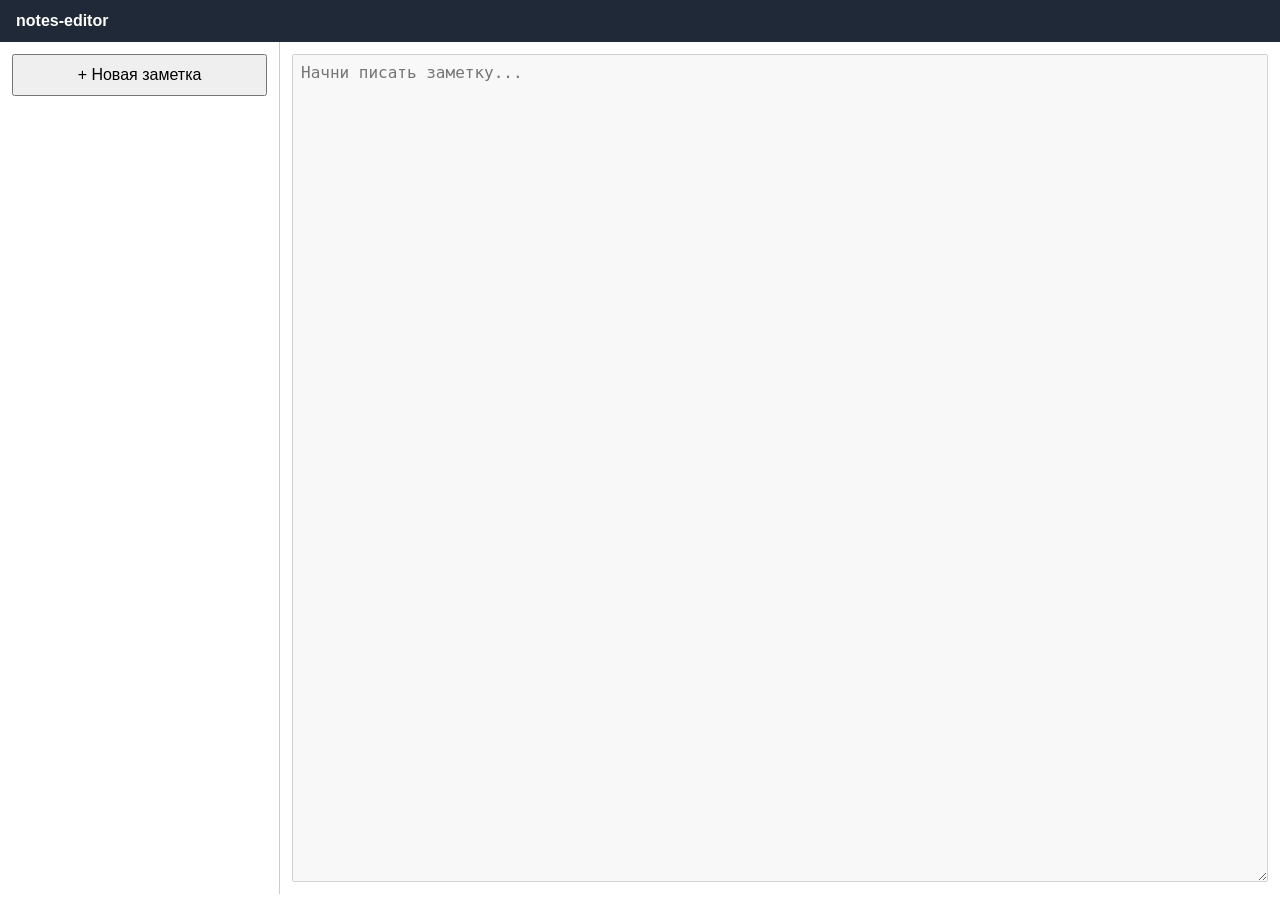
==== index.html @ 99c5b1de "Update index.html" ====
<!DOCTYPE html>
<html lang="ru">
<head>
  <meta charset="UTF-8">
  <meta name="viewport" content="width=device-width, initial-scale=1">
  <title>notes-editor</title>
  <style>
    * { box-sizing: border-box; }
    body { margin: 0; font-family: sans-serif; }
    header { padding: 12px 16px; background: #1f2937; color: #fff; }
    .tabs { display: none; }
    .app { display: flex; height: calc(100vh - 48px); }
    .list { width: 280px; border-right: 1px solid #ccc; padding: 12px; overflow-y: auto; }
    .editor { flex: 1; padding: 12px; }
    .editor textarea { width: 100%; height: 100%; font-size: 16px; padding: 8px; }
    .new-btn { width: 100%; padding: 10px; font-size: 16px; margin-bottom: 8px; }
    ul { list-style: none; padding: 0; margin: 0; }
    li { padding: 10px; border-bottom: 1px solid #ddd; cursor: pointer; }
    li.active { background: #e5e7eb; font-weight: bold; }
    @media (max-width: 600px) {
      .tabs { display: flex; }
      .tabs button { flex: 1; padding: 12px; font-size: 16px; }
      .app { height: auto; }
      .list, .editor { display: none; width: 100%; border: none; }
      .editor textarea { height: 60vh; }
      .app.show-list .list { display: block; }
      .app.show-editor .editor { display: block; }
    }
  </style>
</head>
<body>
  <header><strong>notes-editor</strong></header>
  <div class="tabs">
    <button onclick="show('list')">Заметки</button>
    <button onclick="show('editor')">Редактор</button>
  </div>
  <div class="app show-list" id="app">
    <aside class="list">
      <button class="new-btn" onclick="createNote()">+ Новая заметка</button>
      <ul id="notes"></ul>
    </aside>
    <main class="editor">
      <textarea id="text" placeholder="Начни писать заметку..." disabled></textarea>
    </main>
  </div>
  <script>
    var KEY = 'notes-editor-notes';
    var app = document.getElementById('app');
    var listEl = document.getElementById('notes');
    var textarea = document.getElementById('text');
    var notes = load();
    var currentId = null;

    function load() {
      try { return JSON.parse(localStorage.getItem(KEY)) || []; }
      catch (e) { return []; }
    }
    function save() {
      localStorage.setItem(KEY, JSON.stringify(notes));
    }
    function show(name) {
      app.className = 'app show-' + name;
    }
    function titleOf(note) {
      var first = note.text.split('\n')[0].trim();
      return first || 'Без названия';
    }
    function render() {
      listEl.innerHTML = '';
      notes.forEach(function (note) {
        var li = document.createElement('li');
        li.textContent = titleOf(note);
        if (note.id === currentId) li.className = 'active';
        li.onclick = function () { openNote(note.id); show('editor'); };
        listEl.appendChild(li);
      });
    }
    function openNote(id) {
      currentId = id;
      var note = notes.find(function (n) { return n.id === id; });
      textarea.disabled = false;
      textarea.value = note ? note.text : '';
      render();
    }
    function createNote() {
      var note = { id: Date.now(), text: '' };
      notes.unshift(note);
      save();
      openNote(note.id);
      show('editor');
      textarea.focus();
    }
    textarea.addEventListener('input', function () {
      var note = notes.find(function (n) { return n.id === currentId; });
      if (!note) return;
      note.text = textarea.value;
      save();
      render();
    });

    render();
    if (notes.length) openNote(notes[0].id);
  </script>
</body>
</html>
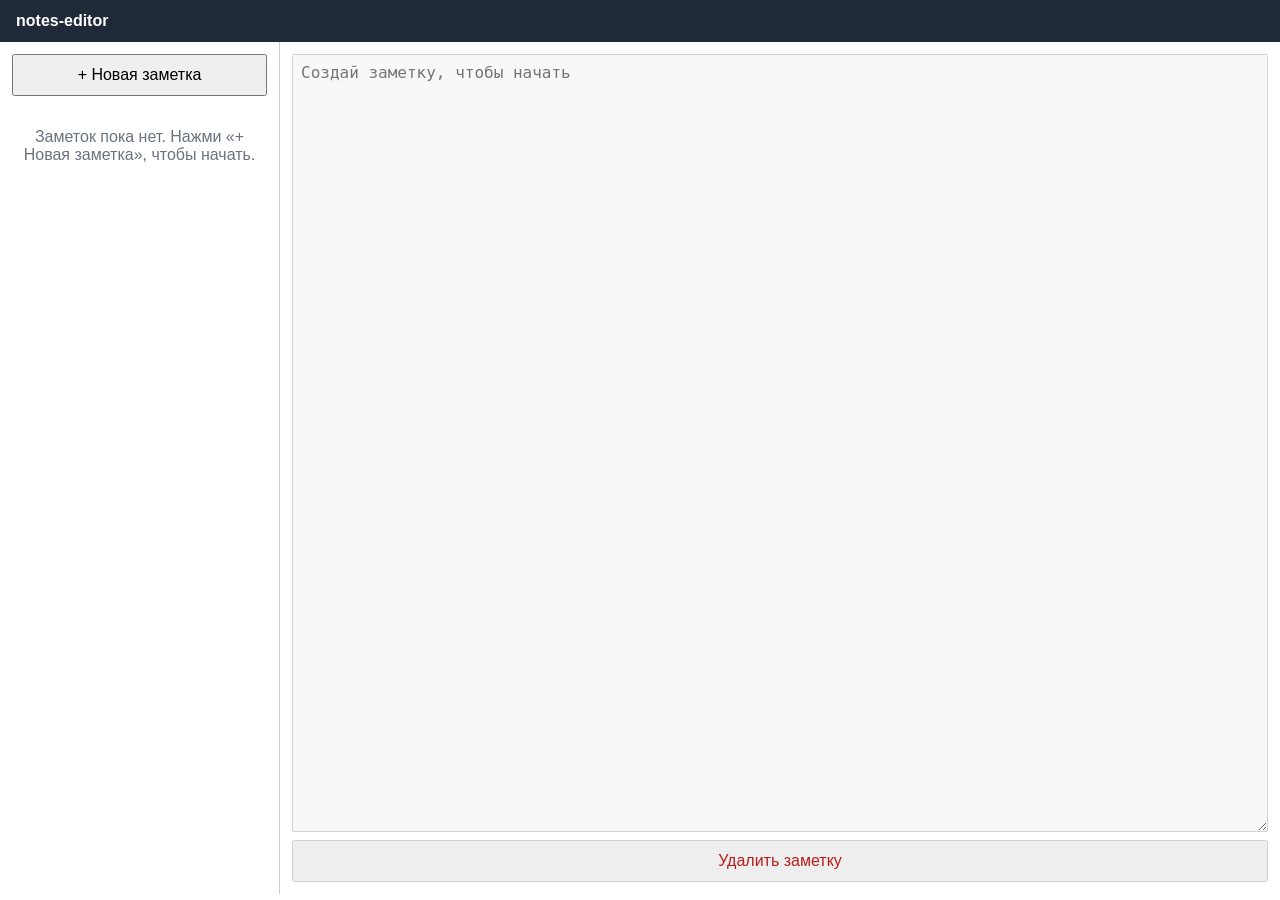
==== commit 8ab9757b: "Update index.html" ====
--- a/index.html
+++ b/index.html
@@ -1,4 +1,3 @@
-
 <!DOCTYPE html>
 <html lang="ru">
 <head>
@@ -12,20 +11,22 @@
     .tabs { display: none; }
     .app { display: flex; height: calc(100vh - 48px); }
     .list { width: 280px; border-right: 1px solid #ccc; padding: 12px; overflow-y: auto; }
-    .editor { flex: 1; padding: 12px; }
-    .editor textarea { width: 100%; height: 100%; font-size: 16px; padding: 8px; }
+    .editor { flex: 1; padding: 12px; display: flex; flex-direction: column; }
+    .editor textarea { width: 100%; flex: 1; font-size: 16px; padding: 8px; }
     .new-btn { width: 100%; padding: 10px; font-size: 16px; margin-bottom: 8px; }
+    .del-btn { margin-top: 8px; padding: 10px; font-size: 16px; color: #b91c1c; }
     ul { list-style: none; padding: 0; margin: 0; }
     li { padding: 10px; border-bottom: 1px solid #ddd; cursor: pointer; }
     li.active { background: #e5e7eb; font-weight: bold; }
+    li.empty { cursor: default; color: #6b7280; border: none; text-align: center; padding: 24px 8px; }
     @media (max-width: 600px) {
       .tabs { display: flex; }
       .tabs button { flex: 1; padding: 12px; font-size: 16px; }
       .app { height: auto; }
       .list, .editor { display: none; width: 100%; border: none; }
-      .editor textarea { height: 60vh; }
+      .editor textarea { height: 60vh; flex: none; }
       .app.show-list .list { display: block; }
-      .app.show-editor .editor { display: block; }
+      .app.show-editor .editor { display: flex; }
     }
   </style>
 </head>
@@ -41,7 +42,8 @@
       <ul id="notes"></ul>
     </aside>
     <main class="editor">
-      <textarea id="text" placeholder="Начни писать заметку..." disabled></textarea>
+      <textarea id="text" placeholder="Создай заметку, чтобы начать" disabled></textarea>
+      <button class="del-btn" id="del" onclick="deleteNote()" disabled>Удалить заметку</button>
     </main>
   </div>
   <script>
@@ -49,6 +51,7 @@
     var app = document.getElementById('app');
     var listEl = document.getElementById('notes');
     var textarea = document.getElementById('text');
+    var delBtn = document.getElementById('del');
     var notes = load();
     var currentId = null;
 
@@ -68,6 +71,13 @@
     }
     function render() {
       listEl.innerHTML = '';
+      if (notes.length === 0) {
+        var empty = document.createElement('li');
+        empty.className = 'empty';
+        empty.textContent = 'Заметок пока нет. Нажми «+ Новая заметка», чтобы начать.';
+        listEl.appendChild(empty);
+        return;
+      }
       notes.forEach(function (note) {
         var li = document.createElement('li');
         li.textContent = titleOf(note);
@@ -80,6 +90,7 @@
       currentId = id;
       var note = notes.find(function (n) { return n.id === id; });
       textarea.disabled = false;
+      delBtn.disabled = false;
       textarea.value = note ? note.text : '';
       render();
     }
@@ -90,6 +101,18 @@
       openNote(note.id);
       show('editor');
       textarea.focus();
+    }
+    function deleteNote() {
+      if (currentId === null) return;
+      if (!confirm('Удалить эту заметку? Это нельзя отменить.')) return;
+      notes = notes.filter(function (n) { return n.id !== currentId; });
+      save();
+      currentId = null;
+      textarea.value = '';
+      textarea.disabled = true;
+      delBtn.disabled = true;
+      render();
+      show('list');
     }
     textarea.addEventListener('input', function () {
       var note = notes.find(function (n) { return n.id === currentId; });
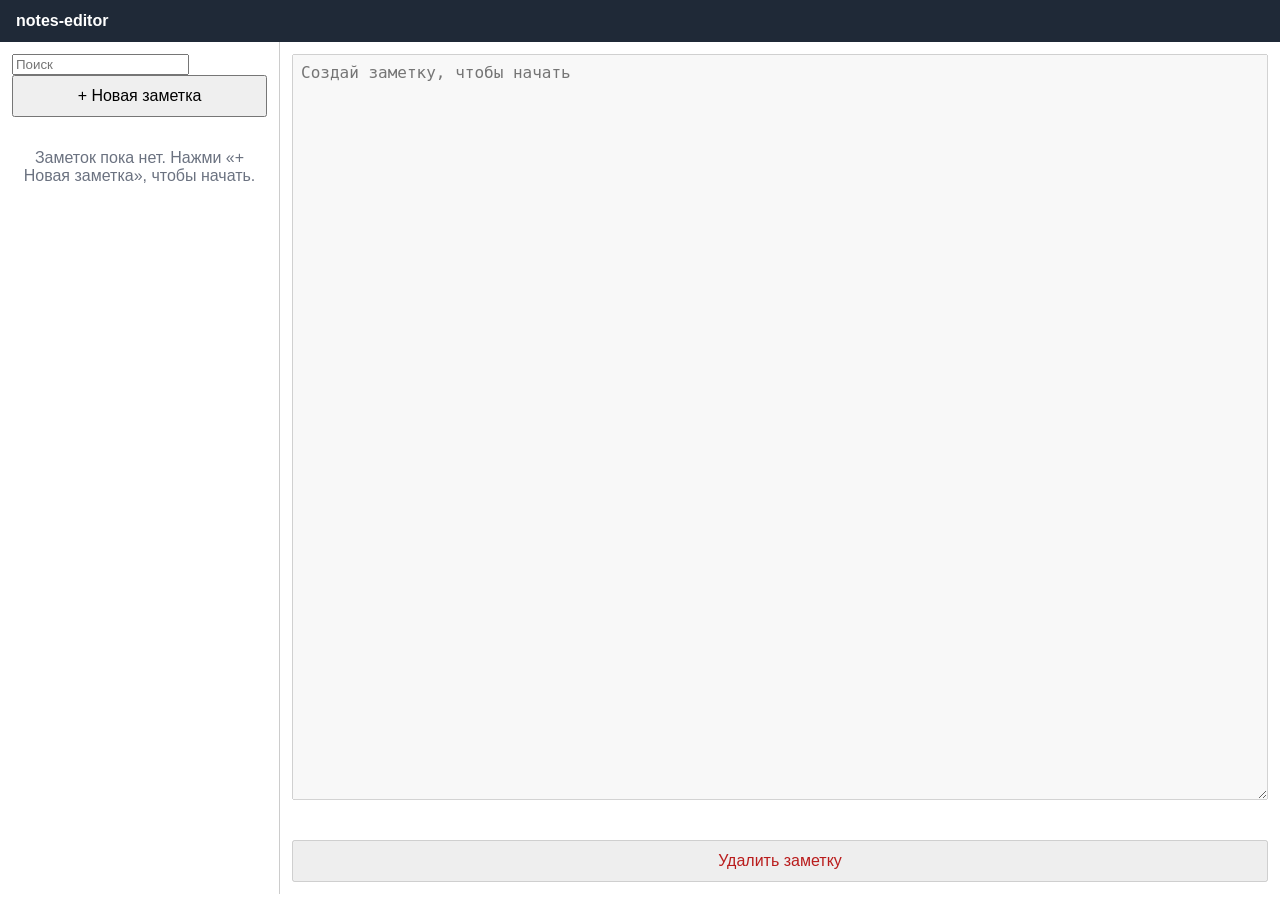
==== commit 4d48eb43: "Update index.html" ====
--- a/index.html
+++ b/index.html
@@ -1,34 +1,11 @@
+
 <!DOCTYPE html>
 <html lang="ru">
 <head>
   <meta charset="UTF-8">
   <meta name="viewport" content="width=device-width, initial-scale=1">
   <title>notes-editor</title>
-  <style>
-    * { box-sizing: border-box; }
-    body { margin: 0; font-family: sans-serif; }
-    header { padding: 12px 16px; background: #1f2937; color: #fff; }
-    .tabs { display: none; }
-    .app { display: flex; height: calc(100vh - 48px); }
-    .list { width: 280px; border-right: 1px solid #ccc; padding: 12px; overflow-y: auto; }
-    .editor { flex: 1; padding: 12px; display: flex; flex-direction: column; }
-    .editor textarea { width: 100%; flex: 1; font-size: 16px; padding: 8px; }
-    .new-btn { width: 100%; padding: 10px; font-size: 16px; margin-bottom: 8px; }
-    .del-btn { margin-top: 8px; padding: 10px; font-size: 16px; color: #b91c1c; }
-    ul { list-style: none; padding: 0; margin: 0; }
-    li { padding: 10px; border-bottom: 1px solid #ddd; cursor: pointer; }
-    li.active { background: #e5e7eb; font-weight: bold; }
-    li.empty { cursor: default; color: #6b7280; border: none; text-align: center; padding: 24px 8px; }
-    @media (max-width: 600px) {
-      .tabs { display: flex; }
-      .tabs button { flex: 1; padding: 12px; font-size: 16px; }
-      .app { height: auto; }
-      .list, .editor { display: none; width: 100%; border: none; }
-      .editor textarea { height: 60vh; flex: none; }
-      .app.show-list .list { display: block; }
-      .app.show-editor .editor { display: flex; }
-    }
-  </style>
+  <link rel="stylesheet" href="style.css">
 </head>
 <body>
   <header><strong>notes-editor</strong></header>
@@ -38,92 +15,16 @@
   </div>
   <div class="app show-list" id="app">
     <aside class="list">
+      <input id="search" placeholder="Поиск">
       <button class="new-btn" onclick="createNote()">+ Новая заметка</button>
       <ul id="notes"></ul>
     </aside>
     <main class="editor">
       <textarea id="text" placeholder="Создай заметку, чтобы начать" disabled></textarea>
+      <div id="preview" class="preview"></div>
       <button class="del-btn" id="del" onclick="deleteNote()" disabled>Удалить заметку</button>
     </main>
   </div>
-  <script>
-    var KEY = 'notes-editor-notes';
-    var app = document.getElementById('app');
-    var listEl = document.getElementById('notes');
-    var textarea = document.getElementById('text');
-    var delBtn = document.getElementById('del');
-    var notes = load();
-    var currentId = null;
-
-    function load() {
-      try { return JSON.parse(localStorage.getItem(KEY)) || []; }
-      catch (e) { return []; }
-    }
-    function save() {
-      localStorage.setItem(KEY, JSON.stringify(notes));
-    }
-    function show(name) {
-      app.className = 'app show-' + name;
-    }
-    function titleOf(note) {
-      var first = note.text.split('\n')[0].trim();
-      return first || 'Без названия';
-    }
-    function render() {
-      listEl.innerHTML = '';
-      if (notes.length === 0) {
-        var empty = document.createElement('li');
-        empty.className = 'empty';
-        empty.textContent = 'Заметок пока нет. Нажми «+ Новая заметка», чтобы начать.';
-        listEl.appendChild(empty);
-        return;
-      }
-      notes.forEach(function (note) {
-        var li = document.createElement('li');
-        li.textContent = titleOf(note);
-        if (note.id === currentId) li.className = 'active';
-        li.onclick = function () { openNote(note.id); show('editor'); };
-        listEl.appendChild(li);
-      });
-    }
-    function openNote(id) {
-      currentId = id;
-      var note = notes.find(function (n) { return n.id === id; });
-      textarea.disabled = false;
-      delBtn.disabled = false;
-      textarea.value = note ? note.text : '';
-      render();
-    }
-    function createNote() {
-      var note = { id: Date.now(), text: '' };
-      notes.unshift(note);
-      save();
-      openNote(note.id);
-      show('editor');
-      textarea.focus();
-    }
-    function deleteNote() {
-      if (currentId === null) return;
-      if (!confirm('Удалить эту заметку? Это нельзя отменить.')) return;
-      notes = notes.filter(function (n) { return n.id !== currentId; });
-      save();
-      currentId = null;
-      textarea.value = '';
-      textarea.disabled = true;
-      delBtn.disabled = true;
-      render();
-      show('list');
-    }
-    textarea.addEventListener('input', function () {
-      var note = notes.find(function (n) { return n.id === currentId; });
-      if (!note) return;
-      note.text = textarea.value;
-      save();
-      render();
-    });
-
-    render();
-    if (notes.length) openNote(notes[0].id);
-  </script>
+  <script src="script.js"></script>
 </body>
 </html>
--- a/style.css
+++ b/style.css
@@ -0,0 +1,108 @@
+* { 
+  box-sizing: border-box;
+}
+
+body { 
+  margin: 0; font-family: sans-serif; 
+}
+
+header { 
+  padding: 12px 16px; 
+  background: #1f2937; color: #fff; 
+}
+
+.tabs { 
+  display: none; 
+}
+
+.app { 
+  display: flex; 
+  height: calc(100vh - 48px); 
+}
+
+.list { 
+  width: 280px; 
+  border-right: 1px solid #ccc; 
+  padding: 12px; 
+  overflow-y: auto; 
+}
+
+.editor { 
+  flex: 1; 
+  padding: 12px; 
+  display: flex; 
+  flex-direction: column; 
+}
+
+.editor textarea { 
+  width: 100%; 
+  flex: 1; 
+  font-size: 16px; 
+  padding: 8px; 
+}
+
+.new-btn { 
+  width: 100%; 
+  padding: 10px; 
+  font-size: 16px; 
+  margin-bottom: 8px; 
+}
+
+.del-btn { 
+  margin-top: 8px; 
+  padding: 10px; 
+  font-size: 16px; 
+  color: #b91c1c; 
+}
+
+ul { 
+  list-style: none; 
+  padding: 0; margin: 0; 
+}
+
+li { padding: 10px; 
+    border-bottom: 1px solid #ddd; 
+    cursor: pointer; 
+   }
+
+li.active { 
+  background: #e5e7eb; 
+  font-weight: bold; 
+}
+
+li.empty { 
+  cursor: default; 
+  color: #6b7280; 
+  border: none; 
+  text-align: center; 
+  padding: 24px 8px; 
+}
+
+@media (max-width: 600px) {
+  .tabs { 
+    display: flex; 
+  }
+  .tabs button { 
+    flex: 1; 
+    padding: 12px; 
+    font-size: 16px; 
+  }
+  .app { 
+    height: auto; 
+  }
+  .list, .editor { 
+    display: none; 
+    width: 100%; 
+    border: none; 
+  }
+  .editor textarea { 
+    height: 60vh; 
+    flex: none; 
+  }
+  .app.show-list .list { 
+    display: block; 
+  }
+  .app.show-editor .editor { 
+    display: flex; 
+  }
+}
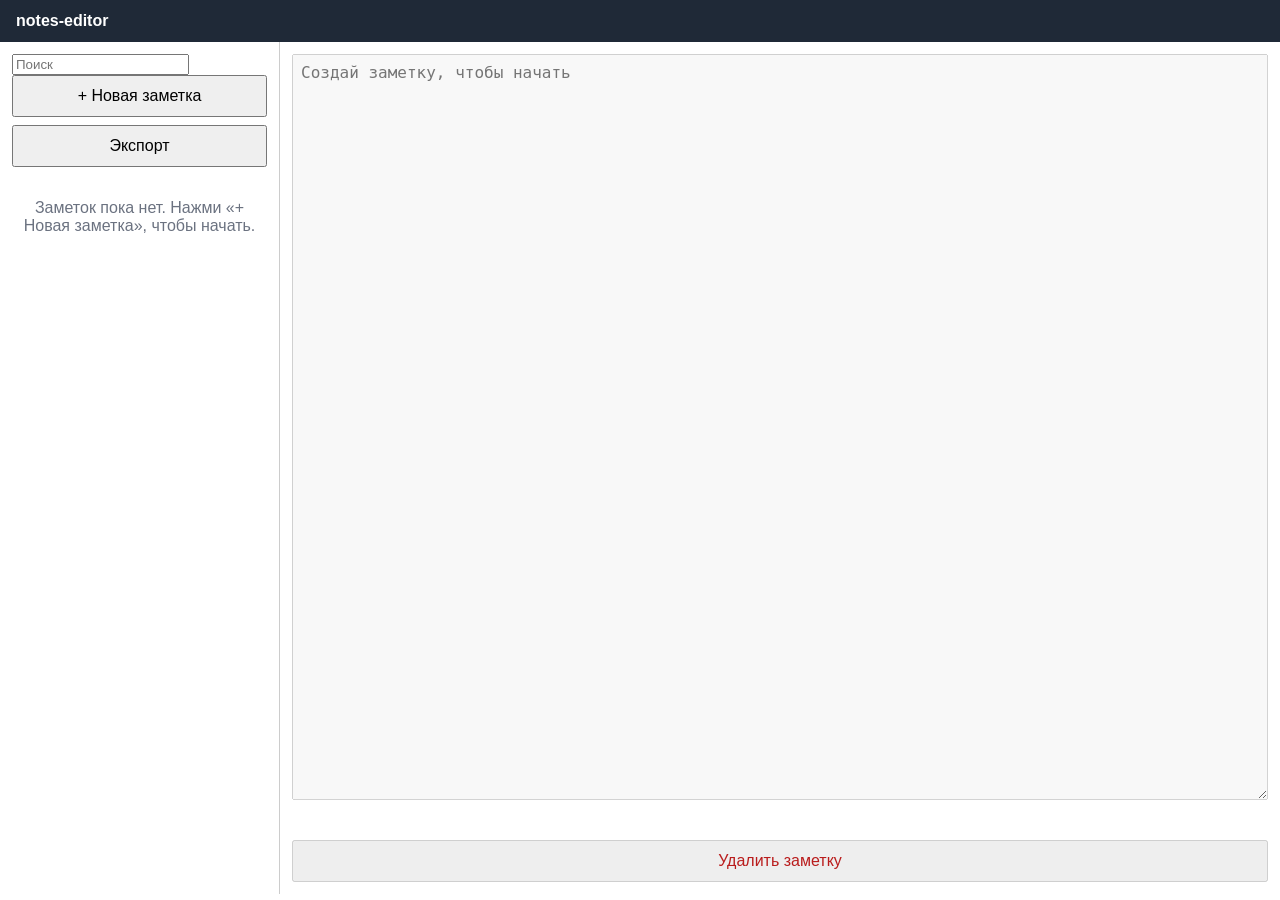
==== commit 69dc52f9: "Update index.html" ====
--- a/index.html
+++ b/index.html
@@ -17,6 +17,7 @@
     <aside class="list">
       <input id="search" placeholder="Поиск">
       <button class="new-btn" onclick="createNote()">+ Новая заметка</button>
+      <button class="new-btn" id="export-btn">Экспорт</button>
       <ul id="notes"></ul>
     </aside>
     <main class="editor">
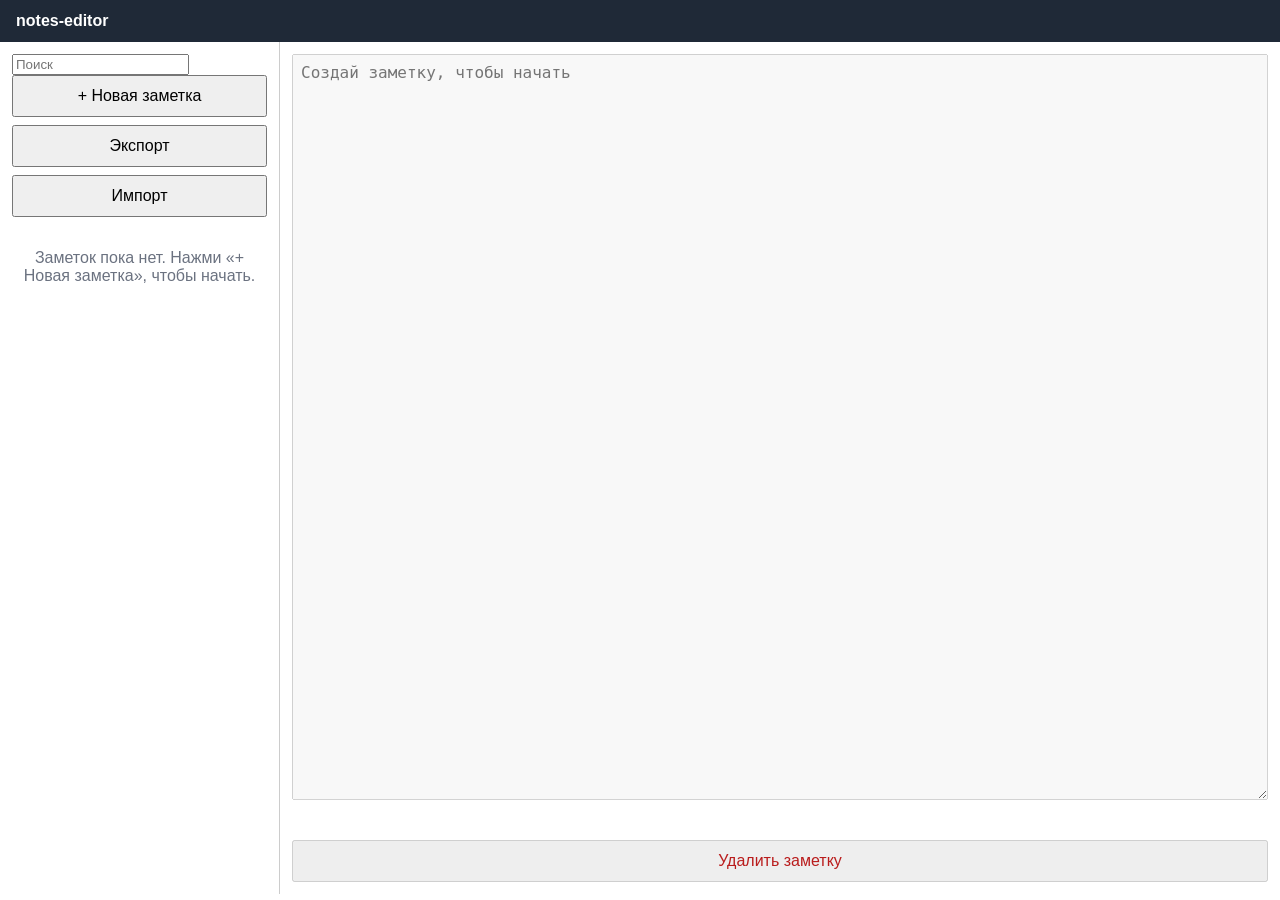
==== commit 5f6a5657: "Update index.html" ====
--- a/index.html
+++ b/index.html
@@ -18,6 +18,12 @@
       <input id="search" placeholder="Поиск">
       <button class="new-btn" onclick="createNote()">+ Новая заметка</button>
       <button class="new-btn" id="export-btn">Экспорт</button>
+      <!-- Кнопка, которую видит человек -->
+<button class="new-btn" id="import-btn">Импорт</button>
+
+<!-- Скрытое поле выбора файла. Само оно некрасивое, поэтому прячем (hidden)
+     и открываем программно при нажатии на кнопку «Импорт» -->
+<input type="file" id="import-file" accept=".json,application/json" hidden>
       <ul id="notes"></ul>
     </aside>
     <main class="editor">
